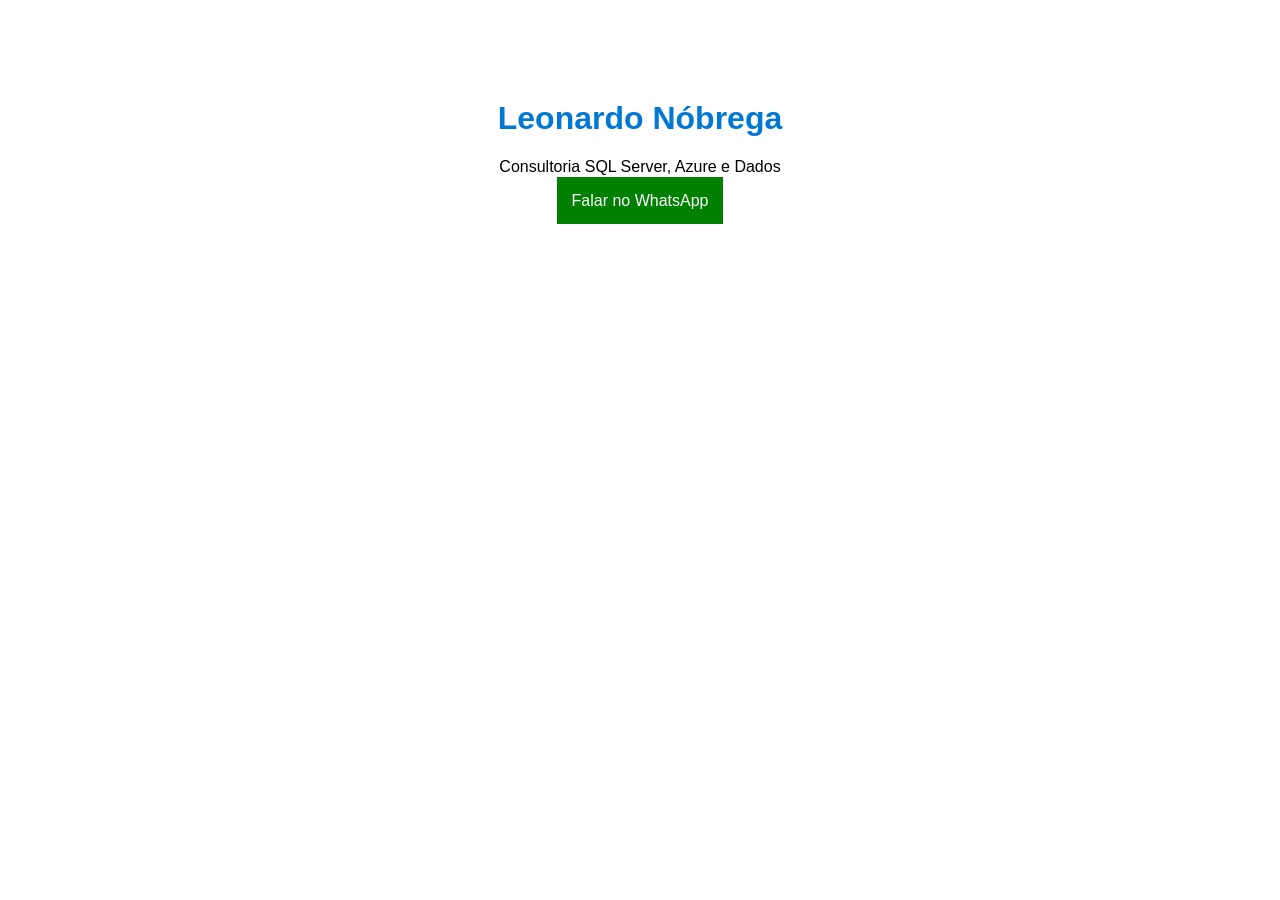
==== index.html @ ef0f376b "Primeira versão" ====
<!DOCTYPE html>
<html>

<head>
    <title>Minha Landing Page</title>
    <link rel="stylesheet" href="style.css">
</head>

<body>
    <h1>Leonardo Nóbrega</h1>
    <p>Consultoria SQL Server, Azure e Dados</p>

    <a href="https://wa.me/5511999999999">
        Falar no WhatsApp
    </a>
</body>

</html>
---- style.css ----
body {
    font-family: Arial;
    text-align: center;
    margin-top: 100px;
}

h1 {
    color: #0078D4;
}

a {
    background: green;
    color: white;
    padding: 15px;
    text-decoration: none;
}
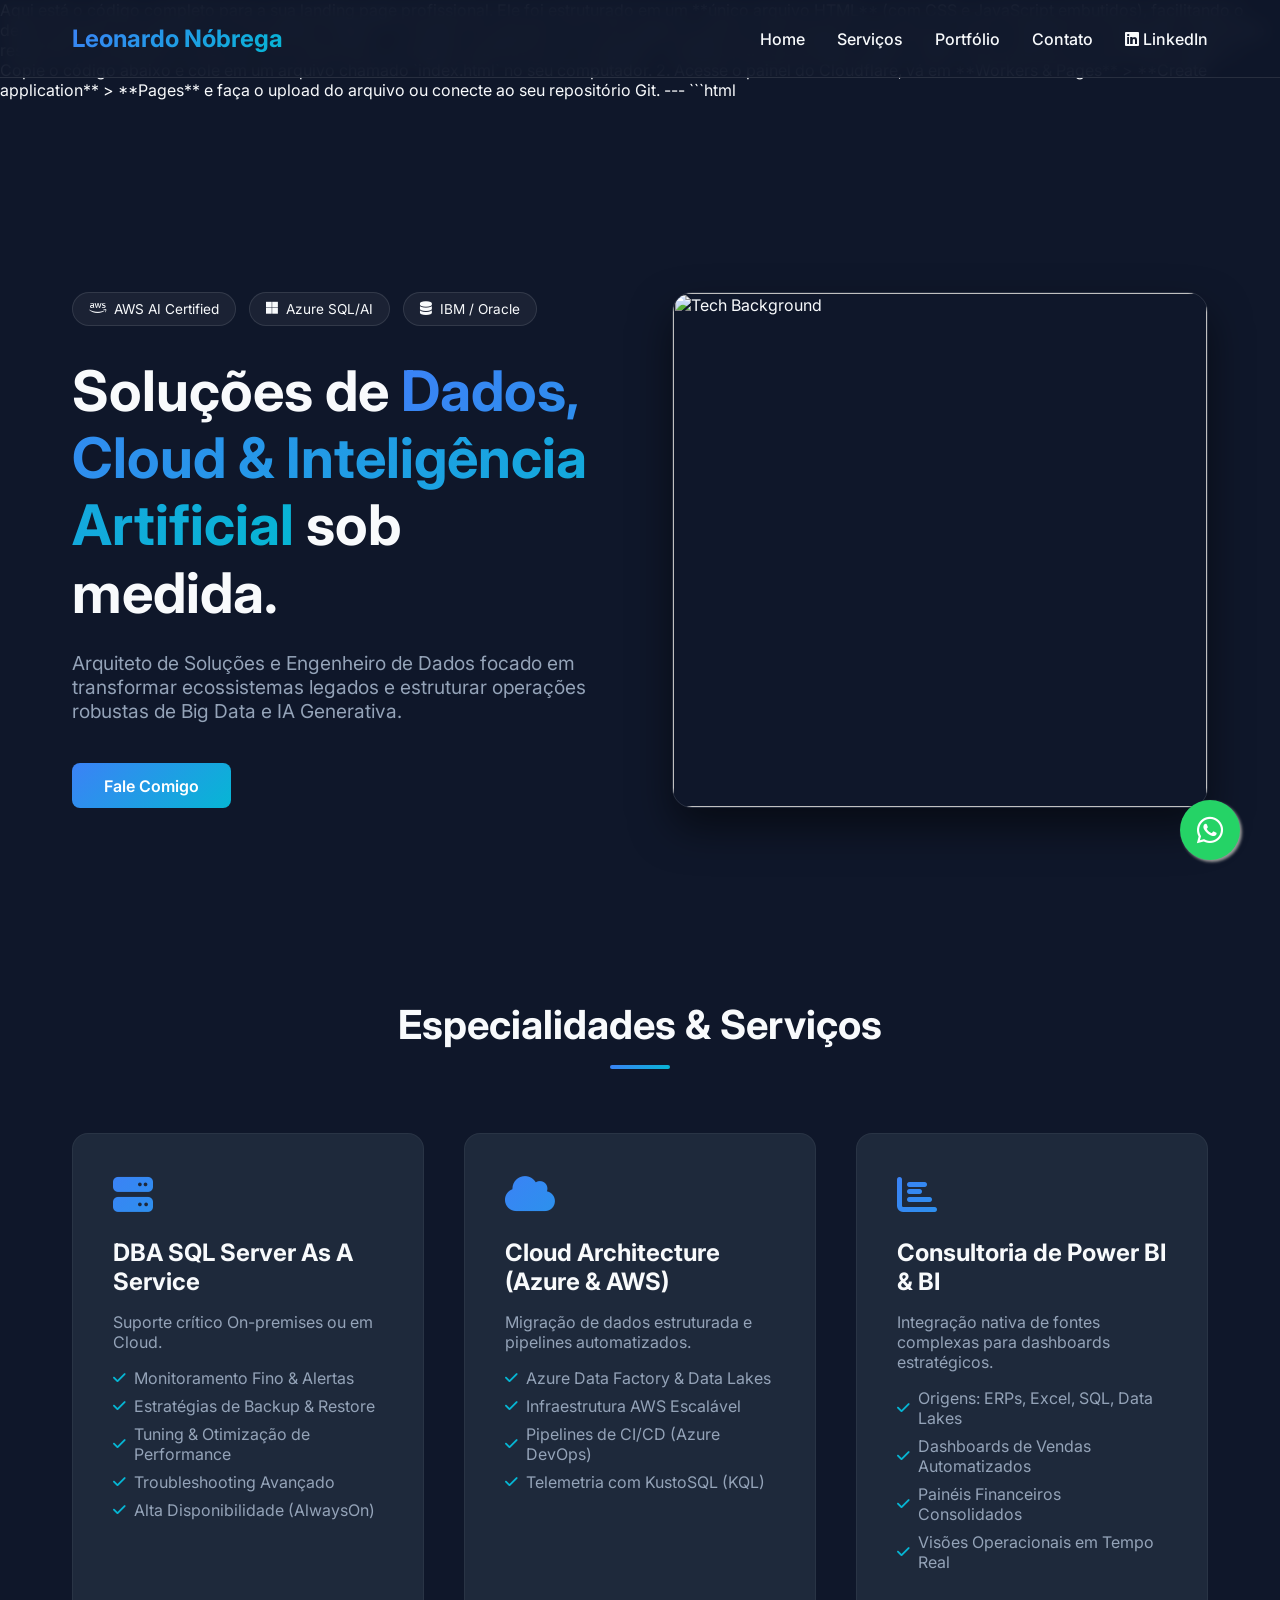
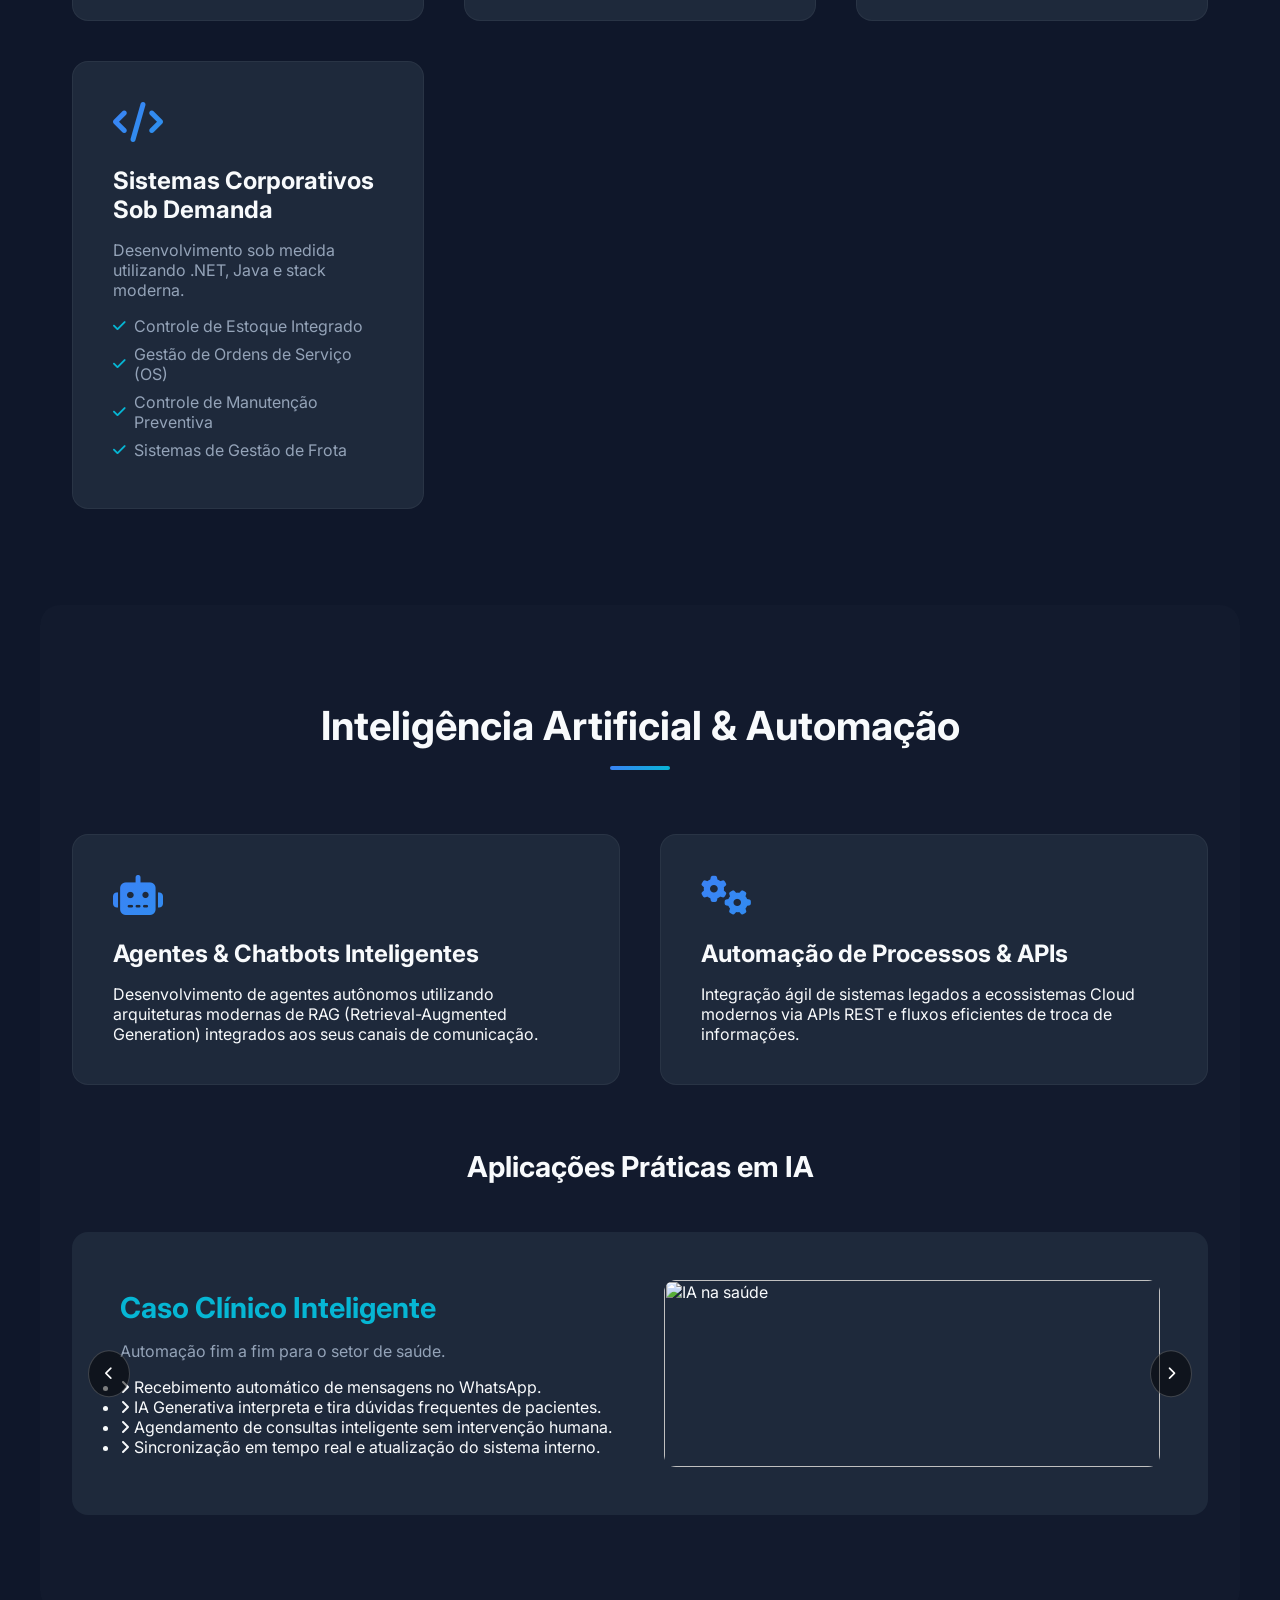
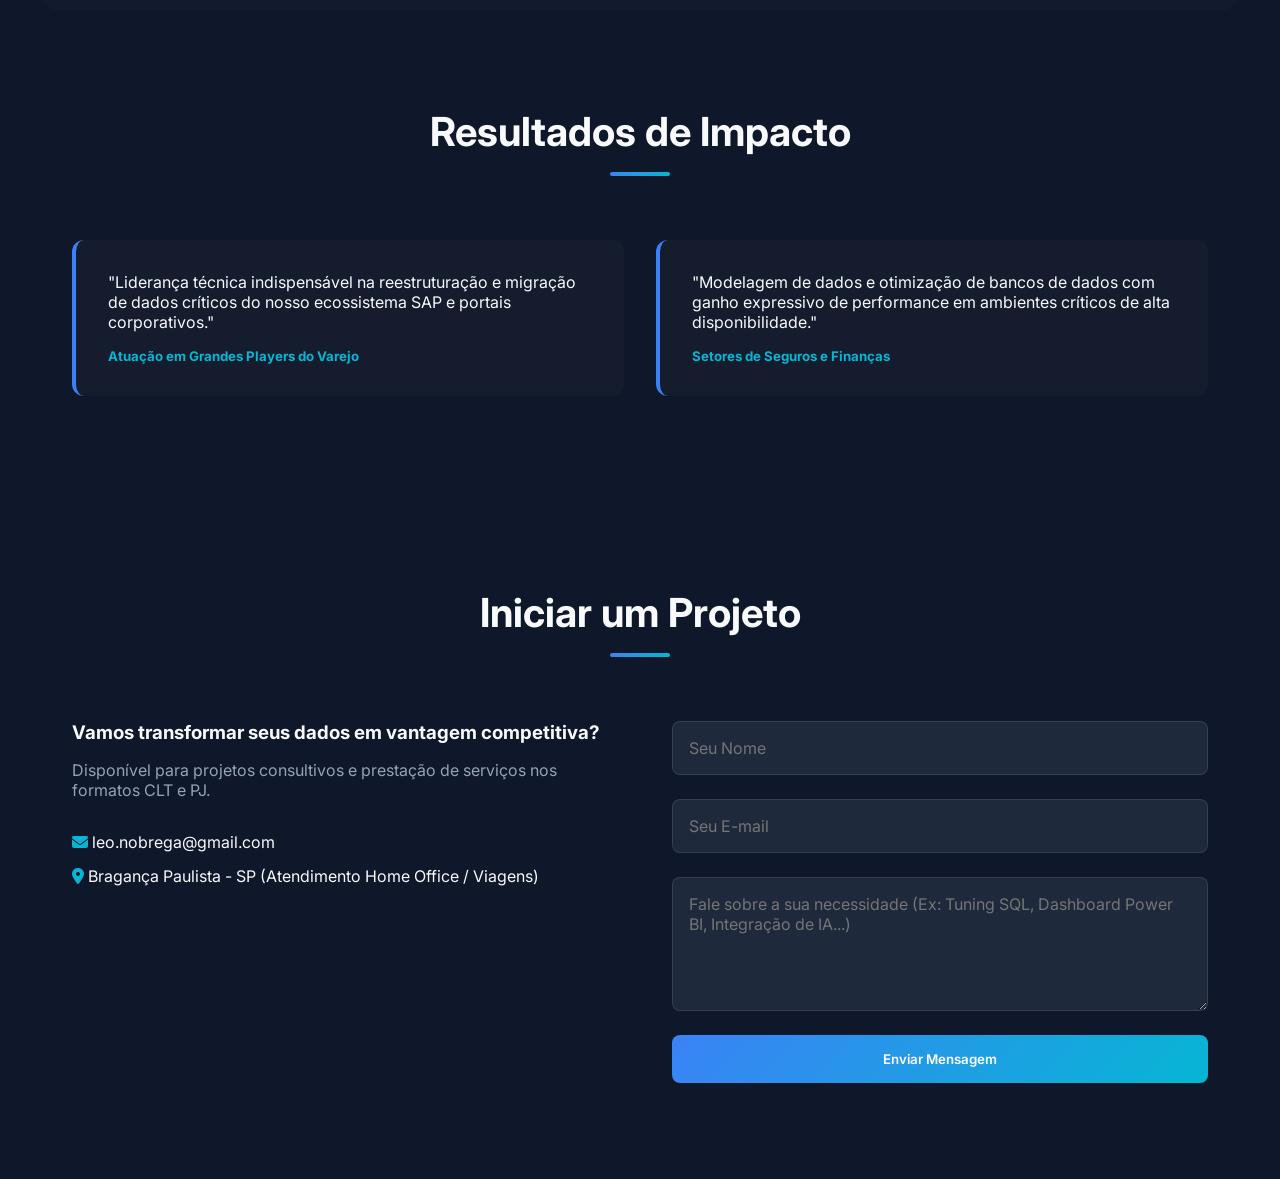
==== commit 1f162c95: "Primeira versao atualizada" ====
--- a/index.html
+++ b/index.html
@@ -1,18 +1,672 @@
+Aqui está o código completo para a sua landing page profissional. Ele foi estruturado em um **único arquivo HTML** (com
+CSS e JavaScript embutidos), facilitando o deploy gratuito e imediato no **Cloudflare Pages**.
+
+O design foi pensado com uma paleta moderna e tecnológica (azul escuro, ciano e detalhes em degradê), totalmente
+responsivo e utilizando ícones do *Font Awesome* e imagens ilustrativas do *Unsplash* voltadas para tecnologia e dados.
+
+### Como publicar no Cloudflare Pages:
+
+1. Copie o código abaixo e cole em um arquivo chamado `index.html` no seu computador.
+2. Acesse o painel do Cloudflare, vá em **Workers & Pages** > **Create application** > **Pages** e faça o upload do
+arquivo ou conecte ao seu repositório Git.
+
+---
+
+```html
 <!DOCTYPE html>
-<html>
+<html lang="pt-BR">
 
 <head>
-    <title>Minha Landing Page</title>
-    <link rel="stylesheet" href="style.css">
+    <meta charset="UTF-8">
+    <meta name="viewport" content="width=device-width, initial-scale=1.0">
+    <title>Leonardo Nóbrega | Solutions Architect & Data Expert</title>
+    <link rel="stylesheet" href="https://cdnjs.cloudflare.com/ajax/libs/font-awesome/6.4.0/css/all.min.css">
+    <link rel="preconnect" href="https://fonts.googleapis.com">
+    <link rel="preconnect" href="https://fonts.gstatic.com" crossorigin>
+    <link href="https://fonts.googleapis.com/css2?family=Inter:wght@300;400;600;700&display=swap" rel="stylesheet">
+
+    <style>
+        :root {
+            --bg-primary: #0f172a;
+            --bg-secondary: #1e293b;
+            --accent-blue: #3b82f6;
+            --accent-cyan: #06b6d4;
+            --text-main: #f8fafc;
+            --text-muted: #94a3b8;
+            --gradient: linear-gradient(135deg, #3b82f6 0%, #06b6d4 100%);
+        }
+
+        * {
+            margin: 0;
+            padding: 0;
+            box-sizing: border-box;
+            font-family: 'Inter', sans-serif;
+            scroll-behavior: smooth;
+        }
+
+        body {
+            background-color: var(--bg-primary);
+            color: var(--text-main);
+            overflow-x: hidden;
+        }
+
+        /* Header & Nav */
+        header {
+            position: fixed;
+            width: 100%;
+            top: 0;
+            z-index: 1000;
+            background: rgba(15, 23, 42, 0.9);
+            backdrop-filter: blur(10px);
+            border-bottom: 1px solid rgba(255, 255, 255, 0.1);
+        }
+
+        .nav-container {
+            max-width: 1200px;
+            margin: 0 auto;
+            padding: 1.5rem 2rem;
+            display: flex;
+            justify-content: space-between;
+            align-items: center;
+        }
+
+        .logo {
+            font-size: 1.5rem;
+            font-weight: 700;
+            background: var(--gradient);
+            -webkit-background-clip: text;
+            -webkit-text-fill-color: transparent;
+        }
+
+        .nav-links {
+            display: flex;
+            list-style: none;
+            gap: 2rem;
+        }
+
+        .nav-links a {
+            color: var(--text-main);
+            text-decoration: none;
+            font-weight: 500;
+            transition: color 0.3s;
+        }
+
+        .nav-links a:hover {
+            color: var(--accent-cyan);
+        }
+
+        .menu-toggle {
+            display: none;
+            font-size: 1.5rem;
+            cursor: pointer;
+        }
+
+        /* Hero Section */
+        .hero {
+            padding: 12rem 2rem 6rem;
+            max-width: 1200px;
+            margin: 0 auto;
+            display: grid;
+            grid-template-columns: 1fr 1fr;
+            gap: 4rem;
+            align-items: center;
+        }
+
+        .hero-text h1 {
+            font-size: 3.5rem;
+            line-height: 1.2;
+            margin-bottom: 1.5rem;
+        }
+
+        .hero-text h1 span {
+            background: var(--gradient);
+            -webkit-background-clip: text;
+            -webkit-text-fill-color: transparent;
+        }
+
+        .hero-text p {
+            color: var(--text-muted);
+            font-size: 1.2rem;
+            margin-bottom: 2.5rem;
+        }
+
+        .hero-image img {
+            width: 100%;
+            border-radius: 20px;
+            box-shadow: 0 20px 40px rgba(0, 0, 0, 0.5);
+            border: 1px solid rgba(255, 255, 255, 0.1);
+        }
+
+        /* Badges/Certificações */
+        .tech-badges {
+            display: flex;
+            flex-wrap: wrap;
+            gap: 0.8rem;
+            margin-bottom: 2rem;
+        }
+
+        .badge {
+            background: rgba(255, 255, 255, 0.05);
+            padding: 0.5rem 1rem;
+            border-radius: 50px;
+            font-size: 0.85rem;
+            border: 1px solid rgba(255, 255, 255, 0.1);
+            display: flex;
+            align-items: center;
+            gap: 0.5rem;
+        }
+
+        /* Seções Gerais */
+        section {
+            padding: 6rem 2rem;
+            max-width: 1200px;
+            margin: 0 auto;
+        }
+
+        .section-title {
+            text-align: center;
+            font-size: 2.5rem;
+            margin-bottom: 4rem;
+            position: relative;
+        }
+
+        .section-title::after {
+            content: '';
+            display: block;
+            width: 60px;
+            height: 4px;
+            background: var(--gradient);
+            margin: 1rem auto 0;
+            border-radius: 2px;
+        }
+
+        /* Grid de Serviços */
+        .services-grid {
+            display: grid;
+            grid-template-columns: repeat(auto-fit, minmax(300px, 1fr));
+            gap: 2.5rem;
+        }
+
+        .service-card {
+            background: var(--bg-secondary);
+            padding: 2.5rem;
+            border-radius: 16px;
+            border: 1px solid rgba(255, 255, 255, 0.05);
+            transition: transform 0.3s, border-color 0.3s;
+        }
+
+        .service-card:hover {
+            transform: translateY(-5px);
+            border-color: var(--accent-cyan);
+        }
+
+        .service-icon {
+            font-size: 2.5rem;
+            margin-bottom: 1.5rem;
+            background: var(--gradient);
+            -webkit-background-clip: text;
+            -webkit-text-fill-color: transparent;
+        }
+
+        .service-card h3 {
+            font-size: 1.5rem;
+            margin-bottom: 1rem;
+        }
+
+        .service-card ul {
+            list-style: none;
+            color: var(--text-muted);
+        }
+
+        .service-card ul li {
+            margin-bottom: 0.5rem;
+            display: flex;
+            align-items: center;
+            gap: 0.5rem;
+        }
+
+        .service-card ul li i {
+            color: var(--accent-cyan);
+            font-size: 0.9rem;
+        }
+
+        /* Carrossel de Projetos */
+        .carousel-container {
+            position: relative;
+            overflow: hidden;
+            margin-top: 3rem;
+            border-radius: 16px;
+        }
+
+        .carousel-track {
+            display: flex;
+            transition: transform 0.5s ease-in-out;
+        }
+
+        .carousel-slide {
+            min-width: 100%;
+            background: var(--bg-secondary);
+            padding: 3rem;
+            display: grid;
+            grid-template-columns: 1fr 1fr;
+            gap: 3rem;
+            align-items: center;
+        }
+
+        .slide-content h4 {
+            font-size: 1.8rem;
+            margin-bottom: 1rem;
+            color: var(--accent-cyan);
+        }
+
+        .slide-img img {
+            width: 100%;
+            border-radius: 12px;
+        }
+
+        .carousel-btn {
+            position: absolute;
+            top: 50%;
+            transform: translateY(-50%);
+            background: rgba(0, 0, 0, 0.5);
+            border: 1px solid rgba(255, 255, 255, 0.2);
+            color: white;
+            padding: 1rem;
+            cursor: pointer;
+            border-radius: 50%;
+            z-index: 10;
+        }
+
+        .prev {
+            left: 1rem;
+        }
+
+        .next {
+            right: 1rem;
+        }
+
+        /* Depoimentos */
+        .testimonials-grid {
+            display: grid;
+            grid-template-columns: repeat(auto-fit, minmax(300px, 1fr));
+            gap: 2rem;
+            margin-top: 3rem;
+        }
+
+        .testimonial-card {
+            background: rgba(255, 255, 255, 0.02);
+            padding: 2rem;
+            border-radius: 12px;
+            border-left: 4px solid var(--accent-blue);
+        }
+
+        /* Formulário de Contato */
+        .contact-container {
+            display: grid;
+            grid-template-columns: 1fr 1fr;
+            gap: 4rem;
+        }
+
+        form {
+            display: flex;
+            flex-direction: column;
+            gap: 1.5rem;
+        }
+
+        .form-group input,
+        .form-group textarea {
+            width: 100%;
+            padding: 1rem;
+            background: var(--bg-secondary);
+            border: 1px solid rgba(255, 255, 255, 0.1);
+            border-radius: 8px;
+            color: white;
+            font-size: 1rem;
+        }
+
+        .btn-submit {
+            background: var(--gradient);
+            color: white;
+            padding: 1rem 2rem;
+            border: none;
+            border-radius: 8px;
+            font-weight: 600;
+            cursor: pointer;
+            transition: opacity 0.3s;
+        }
+
+        .btn-submit:hover {
+            opacity: 0.9;
+        }
+
+        /* Botões Globais */
+        .btn-primary {
+            display: inline-block;
+            background: var(--gradient);
+            color: white;
+            padding: 0.8rem 2rem;
+            border-radius: 8px;
+            text-decoration: none;
+            font-weight: 600;
+            transition: opacity 0.3s;
+        }
+
+        /* WhatsApp Flutuante */
+        .whatsapp-float {
+            position: fixed;
+            bottom: 40px;
+            right: 40px;
+            background-color: #25d366;
+            color: #fff;
+            border-radius: 50px;
+            text-align: center;
+            font-size: 30px;
+            box-shadow: 2px 2px 3px #999;
+            z-index: 100;
+            width: 60px;
+            height: 60px;
+            display: flex;
+            align-items: center;
+            justify-content: center;
+            text-decoration: none;
+            transition: transform 0.3s;
+        }
+
+        .whatsapp-float:hover {
+            transform: scale(1.1);
+        }
+
+        /* Responsividade */
+        @media (max-width: 968px) {
+
+            .hero,
+            .carousel-slide,
+            .contact-container {
+                grid-template-columns: 1fr;
+            }
+
+            .hero {
+                padding-top: 8rem;
+                text-align: center;
+            }
+
+            .tech-badges {
+                justify-content: center;
+            }
+
+            .nav-links {
+                display: none;
+            }
+
+            .menu-toggle {
+                display: block;
+            }
+
+            .nav-links.active {
+                display: flex;
+                flex-direction: column;
+                position: absolute;
+                top: 100%;
+                left: 0;
+                width: 100%;
+                background: var(--bg-primary);
+                padding: 2rem;
+                border-bottom: 1px solid rgba(255, 255, 255, 0.1);
+            }
+        }
+    </style>
 </head>
 
 <body>
-    <h1>Leonardo Nóbrega</h1>
-    <p>Consultoria SQL Server, Azure e Dados</p>
-
-    <a href="https://wa.me/5511999999999">
-        Falar no WhatsApp
+
+    <header>
+        <nav class="nav-container">
+            <div class="logo">Leonardo Nóbrega</div>
+            <div class="menu-toggle" id="mobile-menu"><i class="fas fa-bars"></i></div>
+            <ul class="nav-links">
+                <li><a href="#home">Home</a></li>
+                <li><a href="#servicos">Serviços</a></li>
+                <li><a href="#portfolio">Portfólio</a></li>
+                <li><a href="#contato">Contato</a></li>
+                <li><a href="https://linkedin.com/in/leonobrega/" target="_blank"><i class="fab fa-linkedin"></i>
+                        LinkedIn</a></li>
+            </ul>
+        </nav>
+    </header>
+
+    <section class="hero" id="home">
+        <div class="hero-text">
+            <div class="tech-badges">
+                <span class="badge"><i class="fab fa-aws"></i> AWS AI Certified</span>
+                <span class="badge"><i class="fab fa-microsoft"></i> Azure SQL/AI</span>
+                <span class="badge"><i class="fas fa-database"></i> IBM / Oracle</span>
+            </div>
+            <h1>Soluções de <span>Dados, Cloud & Inteligência Artificial</span> sob medida.</h1>
+            <p>Arquiteto de Soluções e Engenheiro de Dados focado em transformar ecossistemas legados e estruturar
+                operações robustas de Big Data e IA Generativa.</p>
+            <a href="#contato" class="btn-primary">Fale Comigo</a>
+        </div>
+        <div class="hero-image">
+            <img src="https://images.unsplash.com/photo-1526374965328-7f61d4dc18c5?auto=format&fit=crop&w=600&q=80"
+                alt="Tech Background">
+        </div>
+    </section>
+
+    <section id="servicos">
+        <h2 class="section-title">Especialidades & Serviços</h2>
+        <div class="services-grid">
+
+            <div class="service-card">
+                <div class="service-icon"><i class="fas fa-server"></i></div>
+                <h3>DBA SQL Server As A Service</h3>
+                <p style="color: var(--text-muted); margin-bottom: 1rem;">Suporte crítico On-premises ou em Cloud.</p>
+                <ul>
+                    <li><i class="fas fa-check"></i> Monitoramento Fino & Alertas</li>
+                    <li><i class="fas fa-check"></i> Estratégias de Backup & Restore</li>
+                    <li><i class="fas fa-check"></i> Tuning & Otimização de Performance</li>
+                    <li><i class="fas fa-check"></i> Troubleshooting Avançado</li>
+                    <li><i class="fas fa-check"></i> Alta Disponibilidade (AlwaysOn)</li>
+                </ul>
+            </div>
+
+            <div class="service-card">
+                <div class="service-icon"><i class="fas fa-cloud"></i></div>
+                <h3>Cloud Architecture (Azure & AWS)</h3>
+                <p style="color: var(--text-muted); margin-bottom: 1rem;">Migração de dados estruturada e pipelines
+                    automatizados.</p>
+                <ul>
+                    <li><i class="fas fa-check"></i> Azure Data Factory & Data Lakes</li>
+                    <li><i class="fas fa-check"></i> Infraestrutura AWS Escalável</li>
+                    <li><i class="fas fa-check"></i> Pipelines de CI/CD (Azure DevOps)</li>
+                    <li><i class="fas fa-check"></i> Telemetria com KustoSQL (KQL)</li>
+                </ul>
+            </div>
+
+            <div class="service-card">
+                <div class="service-icon"><i class="fas fa-chart-bar"></i></div>
+                <h3>Consultoria de Power BI & BI</h3>
+                <p style="color: var(--text-muted); margin-bottom: 1rem;">Integração nativa de fontes complexas para
+                    dashboards estratégicos.</p>
+                <ul>
+                    <li><i class="fas fa-check"></i> Origens: ERPs, Excel, SQL, Data Lakes</li>
+                    <li><i class="fas fa-check"></i> Dashboards de Vendas Automatizados</li>
+                    <li><i class="fas fa-check"></i> Painéis Financeiros Consolidados</li>
+                    <li><i class="fas fa-check"></i> Visões Operacionais em Tempo Real</li>
+                </ul>
+            </div>
+
+            <div class="service-card">
+                <div class="service-icon"><i class="fas fa-code"></i></div>
+                <h3>Sistemas Corporativos Sob Demanda</h3>
+                <p style="color: var(--text-muted); margin-bottom: 1rem;">Desenvolvimento sob medida utilizando .NET,
+                    Java e stack moderna.</p>
+                <ul>
+                    <li><i class="fas fa-check"></i> Controle de Estoque Integrado</li>
+                    <li><i class="fas fa-check"></i> Gestão de Ordens de Serviço (OS)</li>
+                    <li><i class="fas fa-check"></i> Controle de Manutenção Preventiva</li>
+                    <li><i class="fas fa-check"></i> Sistemas de Gestão de Frota</li>
+                </ul>
+            </div>
+        </div>
+    </section>
+
+    <section id="ia-automacao" style="background: rgba(255,255,255,0.01); border-radius: 20px;">
+        <h2 class="section-title">Inteligência Artificial & Automação</h2>
+        <div class="services-grid">
+            <div class="service-card">
+                <div class="service-icon"><i class="fas fa-robot"></i></div>
+                <h3>Agentes & Chatbots Inteligentes</h3>
+                <p>Desenvolvimento de agentes autônomos utilizando arquiteturas modernas de RAG (Retrieval-Augmented
+                    Generation) integrados aos seus canais de comunicação.</p>
+            </div>
+            <div class="service-card">
+                <div class="service-icon"><i class="fas fa-cogs"></i></div>
+                <h3>Automação de Processos & APIs</h3>
+                <p>Integração ágil de sistemas legados a ecossistemas Cloud modernos via APIs REST e fluxos eficientes
+                    de troca de informações.</p>
+            </div>
+        </div>
+
+        <h3 style="text-align: center; margin-top: 4rem; font-size: 1.8rem;">Aplicações Práticas em IA</h3>
+        <div class="carousel-container">
+            <button class="carousel-btn prev" id="prevBtn"><i class="fas fa-chevron-left"></i></button>
+            <button class="carousel-btn next" id="nextBtn"><i class="fas fa-chevron-right"></i></button>
+            <div class="carousel-track" id="track">
+
+                <div class="carousel-slide">
+                    <div class="slide-content">
+                        <h4>Caso Clínico Inteligente</h4>
+                        <p style="color: var(--text-muted); margin-bottom: 1rem;">Automação fim a fim para o setor de
+                            saúde.</p>
+                        <ul>
+                            <li><i class="fas fa-angle-right"></i> Recebimento automático de mensagens no WhatsApp.</li>
+                            <li><i class="fas fa-angle-right"></i> IA Generativa interpreta e tira dúvidas frequentes de
+                                pacientes.</li>
+                            <li><i class="fas fa-angle-right"></i> Agendamento de consultas inteligente sem intervenção
+                                humana.</li>
+                            <li><i class="fas fa-angle-right"></i> Sincronização em tempo real e atualização do sistema
+                                interno.</li>
+                        </ul>
+                    </div>
+                    <div class="slide-img">
+                        <img src="https://images.unsplash.com/photo-1516321318423-f06f85e504b3?auto=format&fit=crop&w=500&q=80"
+                            alt="IA na saúde">
+                    </div>
+                </div>
+
+                <div class="carousel-slide">
+                    <div class="slide-content">
+                        <h4>Análise Preditiva e Data Mining</h4>
+                        <p style="color: var(--text-muted); margin-bottom: 1rem;">Arquitetura focada em resultados de
+                            mercado.</p>
+                        <ul>
+                            <li><i class="fas fa-angle-right"></i> Triagem automatizada de grandes volumes de leads
+                                corporativos.</li>
+                            <li><i class="fas fa-angle-right"></i> Modelos de Machine Learning e clusterização de
+                                comportamento.</li>
+                            <li><i class="fas fa-angle-right"></i> Aplicação direta em grandes contas financeiras e
+                                telecom.</li>
+                        </ul>
+                    </div>
+                    <div class="slide-img">
+                        <img src="https://images.unsplash.com/photo-1551288049-bebda4e38f71?auto=format&fit=crop&w=500&q=80"
+                            alt="Data Mining">
+                    </div>
+                </div>
+
+            </div>
+        </div>
+    </section>
+
+    <section id="portfolio">
+        <h2 class="section-title">Resultados de Impacto</h2>
+        <div class="testimonials-grid">
+            <div class="testimonial-card">
+                <p>"Liderança técnica indispensável na reestruturação e migração de dados críticos do nosso ecossistema
+                    SAP e portais corporativos."</p>
+                <h5 style="margin-top: 1rem; color: var(--accent-cyan);">Atuação em Grandes Players do Varejo</h5>
+            </div>
+            <div class="testimonial-card">
+                <p>"Modelagem de dados e otimização de bancos de dados com ganho expressivo de performance em ambientes
+                    críticos de alta disponibilidade."</p>
+                <h5 style="margin-top: 1rem; color: var(--accent-cyan);">Setores de Seguros e Finanças</h5>
+            </div>
+        </div>
+    </section>
+
+    <section id="contato">
+        <h2 class="section-title">Iniciar um Projeto</h2>
+        <div class="contact-container">
+            <div>
+                <h3>Vamos transformar seus dados em vantagem competitiva?</h3>
+                <p style="color: var(--text-muted); margin-top: 1rem; margin-bottom: 2rem;">Disponível para projetos
+                    consultivos e prestação de serviços nos formatos CLT e PJ.</p>
+                <p><i class="fas fa-envelope" style="color: var(--accent-cyan)"></i> leo.nobrega@gmail.com</p>
+                <p><i class="fas fa-map-marker-alt" style="color: var(--accent-cyan); margin-top: 1rem;"></i> Bragança
+                    Paulista - SP (Atendimento Home Office / Viagens)</p>
+            </div>
+            <div>
+                <form id="contactForm">
+                    <div class="form-group">
+                        <input type="text" placeholder="Seu Nome" required>
+                    </div>
+                    <div class="form-group">
+                        <input type="email" placeholder="Seu E-mail" required>
+                    </div>
+                    <div class="form-group">
+                        <textarea rows="5"
+                            placeholder="Fale sobre a sua necessidade (Ex: Tuning SQL, Dashboard Power BI, Integração de IA...)"
+                            required></textarea>
+                    </div>
+                    <button type="submit" class="btn-submit">Enviar Mensagem</button>
+                </form>
+            </div>
+        </div>
+    </section>
+
+    <a href="https://wa.me/5511994027946?text=Olá%20Leonardo,%20gostaria%20de%20entender%20mais%20sobre%20suas%20soluções%20de%20dados%20e%20IA."
+        class="whatsapp-float" target="_blank">
+        <i class="fab fa-whatsapp"></i>
     </a>
+
+    <script>
+        // Menu Mobile Toggle
+        const mobileMenu = document.getElementById('mobile-menu');
+        const navLinks = document.querySelector('.nav-links');
+
+        mobileMenu.addEventListener('click', () => {
+            navLinks.classList.toggle('active');
+        });
+
+        // Controle do Carrossel de Projetos
+        const track = document.getElementById('track');
+        const slides = Array.from(track.children);
+        const nextButton = document.getElementById('nextBtn');
+        const prevButton = document.getElementById('prevBtn');
+        let currentIndex = 0;
+
+        function updateCarousel() {
+            track.style.transform = `translateX(-${currentIndex * 100}%)`;
+        }
+
+        nextButton.addEventListener('click', () => {
+            currentIndex = (currentIndex + 1) % slides.length;
+            updateCarousel();
+        });
+
+        prevButton.addEventListener('click', () => {
+            currentIndex = (currentIndex - 1 + slides.length) % slides.length;
+            updateCarousel();
+        });
+
+        // Interceptação simples do Formulário de Contato
+        document.getElementById('contactForm').addEventListener('submit', function (e) {
+            e.preventDefault();
+            alert('Obrigado pelo contato! Esta mensagem simulada foi processada. Para produção, integre com um endpoint do Cloudflare Workers.');
+            this.reset();
+        });
+    </script>
 </body>
 
-</html>+</html>
+
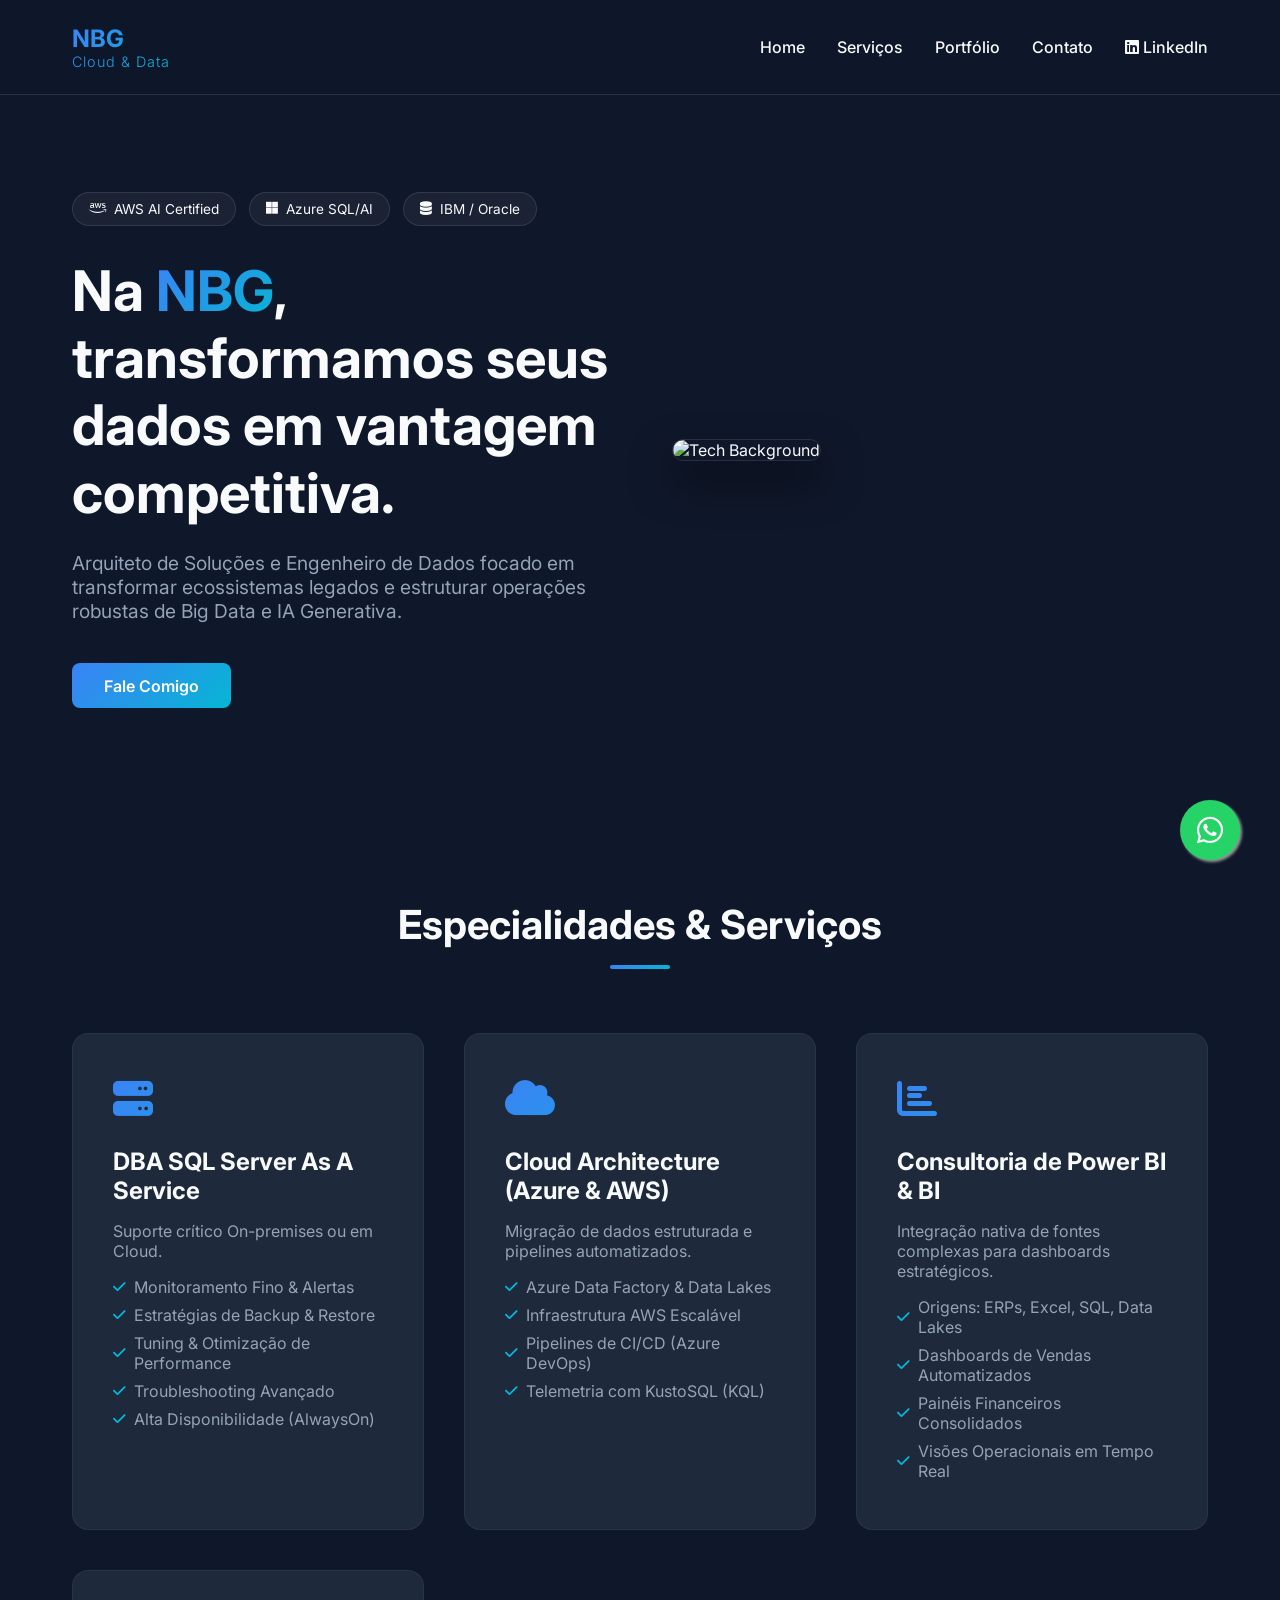
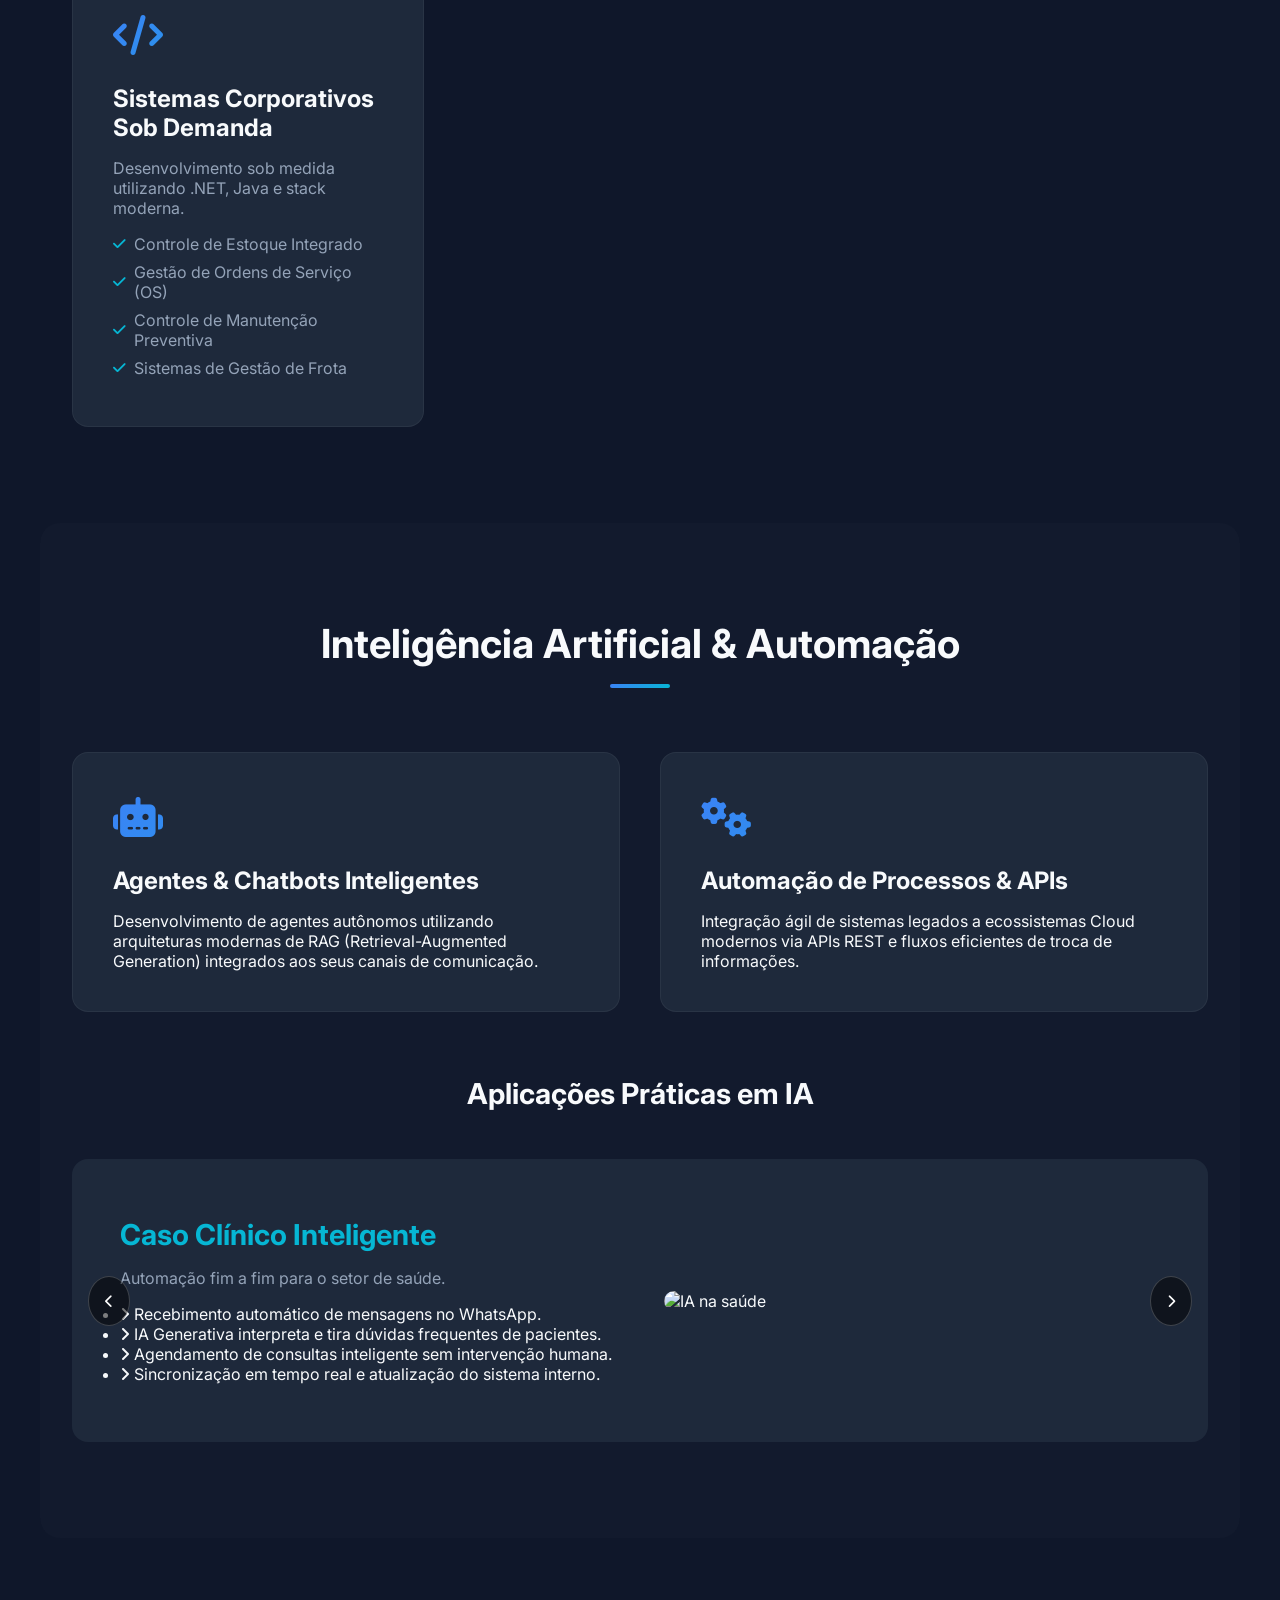
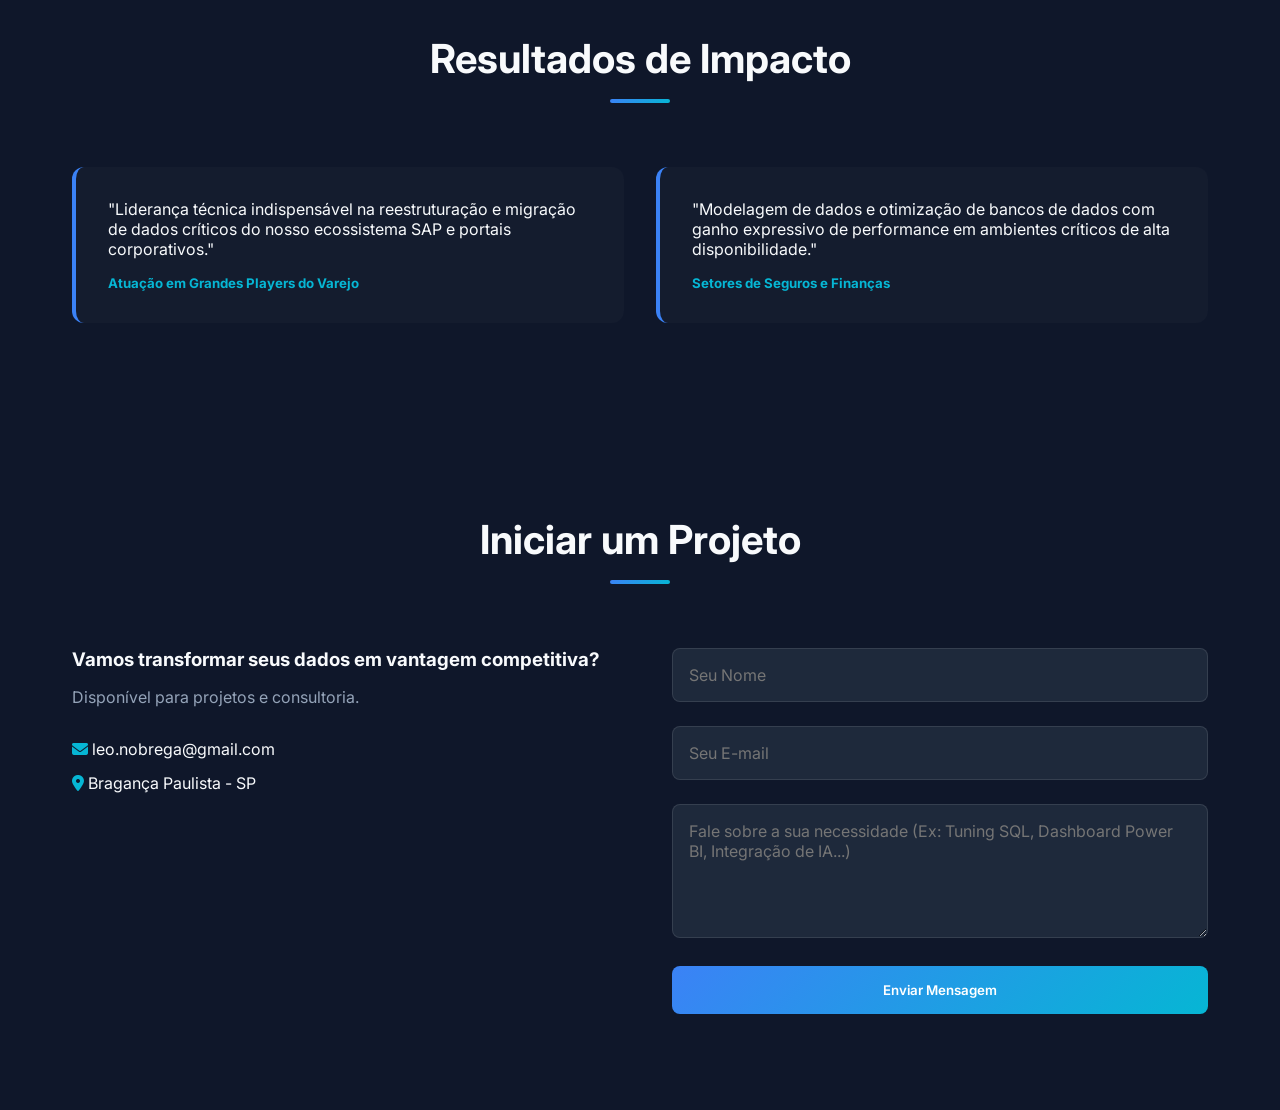
==== commit ee0e25d1: "v1" ====
--- a/index.html
+++ b/index.html
@@ -1,25 +1,10 @@
-Aqui está o código completo para a sua landing page profissional. Ele foi estruturado em um **único arquivo HTML** (com
-CSS e JavaScript embutidos), facilitando o deploy gratuito e imediato no **Cloudflare Pages**.
-
-O design foi pensado com uma paleta moderna e tecnológica (azul escuro, ciano e detalhes em degradê), totalmente
-responsivo e utilizando ícones do *Font Awesome* e imagens ilustrativas do *Unsplash* voltadas para tecnologia e dados.
-
-### Como publicar no Cloudflare Pages:
-
-1. Copie o código abaixo e cole em um arquivo chamado `index.html` no seu computador.
-2. Acesse o painel do Cloudflare, vá em **Workers & Pages** > **Create application** > **Pages** e faça o upload do
-arquivo ou conecte ao seu repositório Git.
-
----
-
-```html
 <!DOCTYPE html>
 <html lang="pt-BR">
 
 <head>
     <meta charset="UTF-8">
     <meta name="viewport" content="width=device-width, initial-scale=1.0">
-    <title>Leonardo Nóbrega | Solutions Architect & Data Expert</title>
+    <title>NBG Cloud & Data Solutions | Soluções Corporativas</title>
     <link rel="stylesheet" href="https://cdnjs.cloudflare.com/ajax/libs/font-awesome/6.4.0/css/all.min.css">
     <link rel="preconnect" href="https://fonts.googleapis.com">
     <link rel="preconnect" href="https://fonts.gstatic.com" crossorigin>
@@ -421,7 +406,9 @@
 
     <header>
         <nav class="nav-container">
-            <div class="logo">Leonardo Nóbrega</div>
+            <div class="logo">NBG <span
+                    style="font-size: 0.9rem; font-weight: 300; display: block; letter-spacing: 1px;">Cloud &
+                    Data</span></div>
             <div class="menu-toggle" id="mobile-menu"><i class="fas fa-bars"></i></div>
             <ul class="nav-links">
                 <li><a href="#home">Home</a></li>
@@ -441,7 +428,8 @@
                 <span class="badge"><i class="fab fa-microsoft"></i> Azure SQL/AI</span>
                 <span class="badge"><i class="fas fa-database"></i> IBM / Oracle</span>
             </div>
-            <h1>Soluções de <span>Dados, Cloud & Inteligência Artificial</span> sob medida.</h1>
+            <!-- <h1>Soluções de <span>Dados, Cloud & Inteligência Artificial</span> sob medida.</h1> -->
+            <h1>Na <span>NBG</span>, transformamos seus dados em vantagem competitiva.</h1>
             <p>Arquiteto de Soluções e Engenheiro de Dados focado em transformar ecossistemas legados e estruturar
                 operações robustas de Big Data e IA Generativa.</p>
             <a href="#contato" class="btn-primary">Fale Comigo</a>
@@ -600,10 +588,10 @@
             <div>
                 <h3>Vamos transformar seus dados em vantagem competitiva?</h3>
                 <p style="color: var(--text-muted); margin-top: 1rem; margin-bottom: 2rem;">Disponível para projetos
-                    consultivos e prestação de serviços nos formatos CLT e PJ.</p>
+                    e consultoria.</p>
                 <p><i class="fas fa-envelope" style="color: var(--accent-cyan)"></i> leo.nobrega@gmail.com</p>
                 <p><i class="fas fa-map-marker-alt" style="color: var(--accent-cyan); margin-top: 1rem;"></i> Bragança
-                    Paulista - SP (Atendimento Home Office / Viagens)</p>
+                    Paulista - SP</p>
             </div>
             <div>
                 <form id="contactForm">
@@ -668,5 +656,4 @@
     </script>
 </body>
 
-</html>
-
+</html>
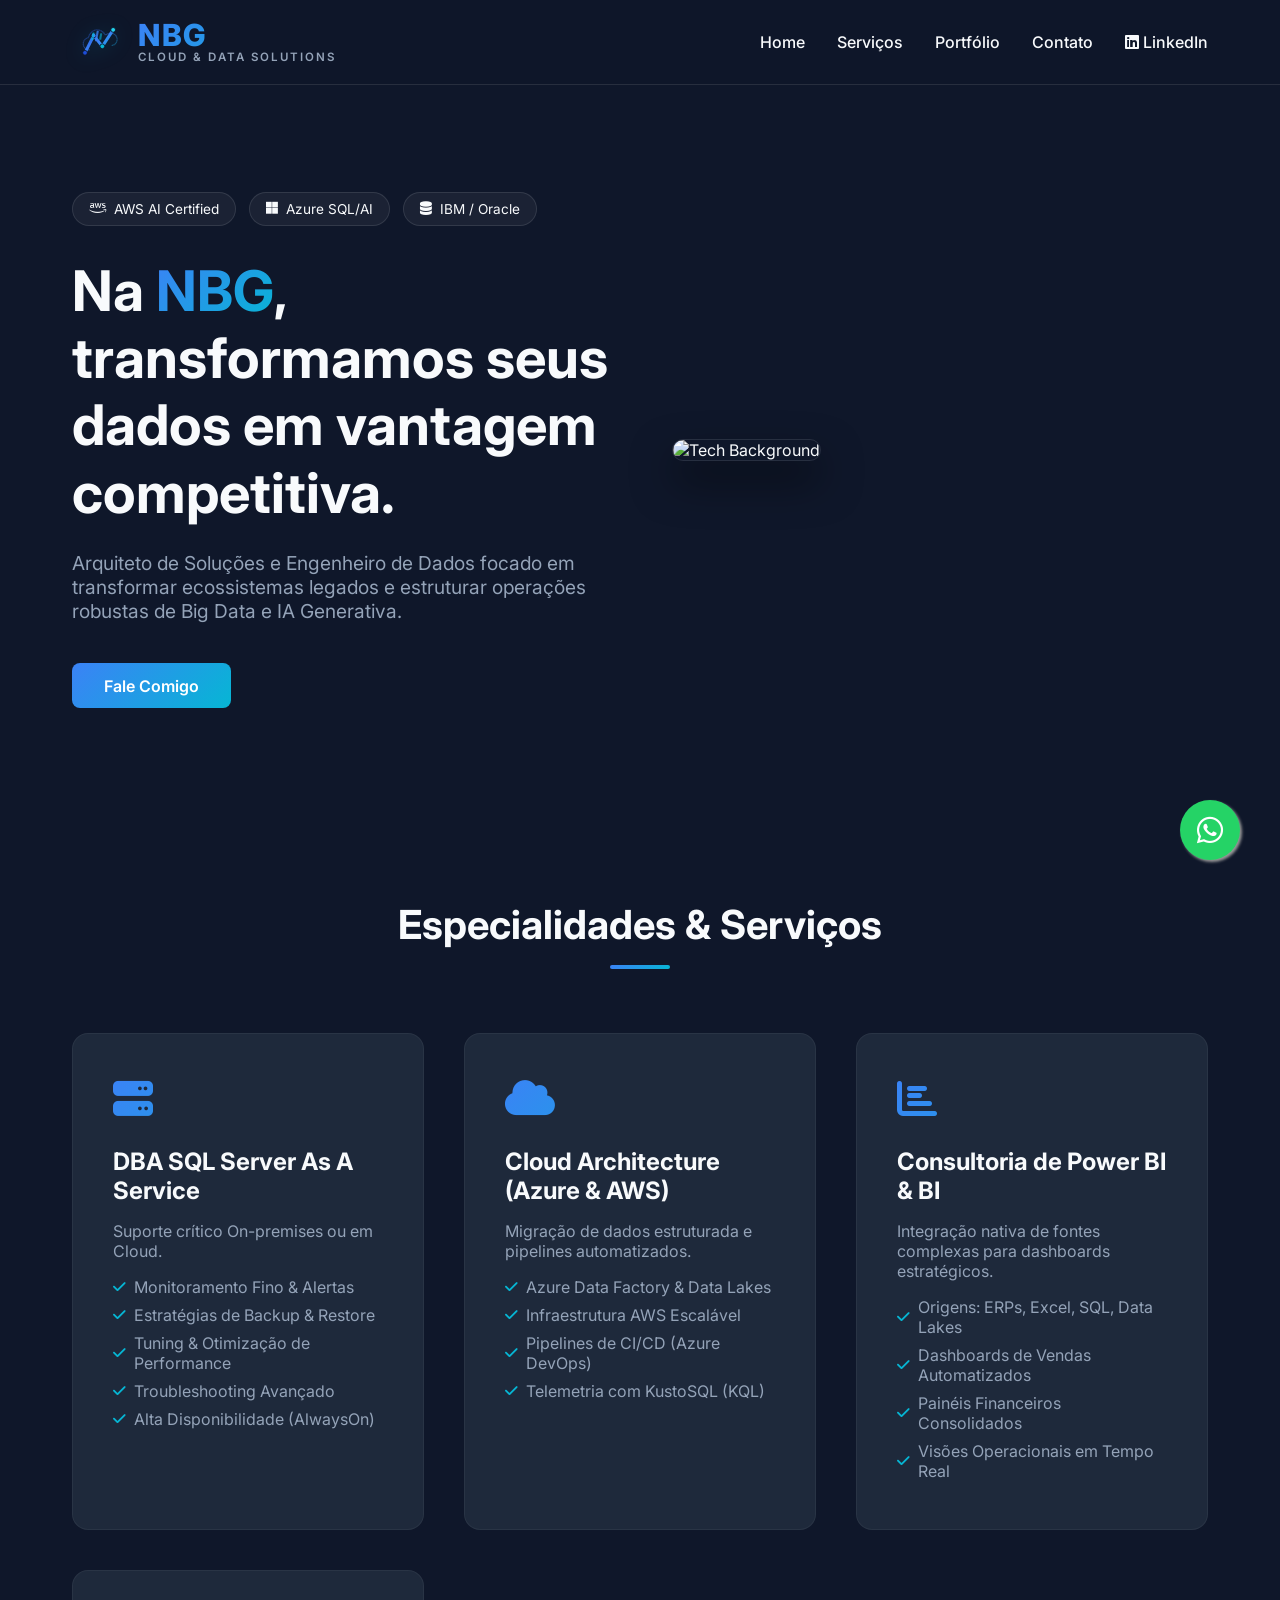
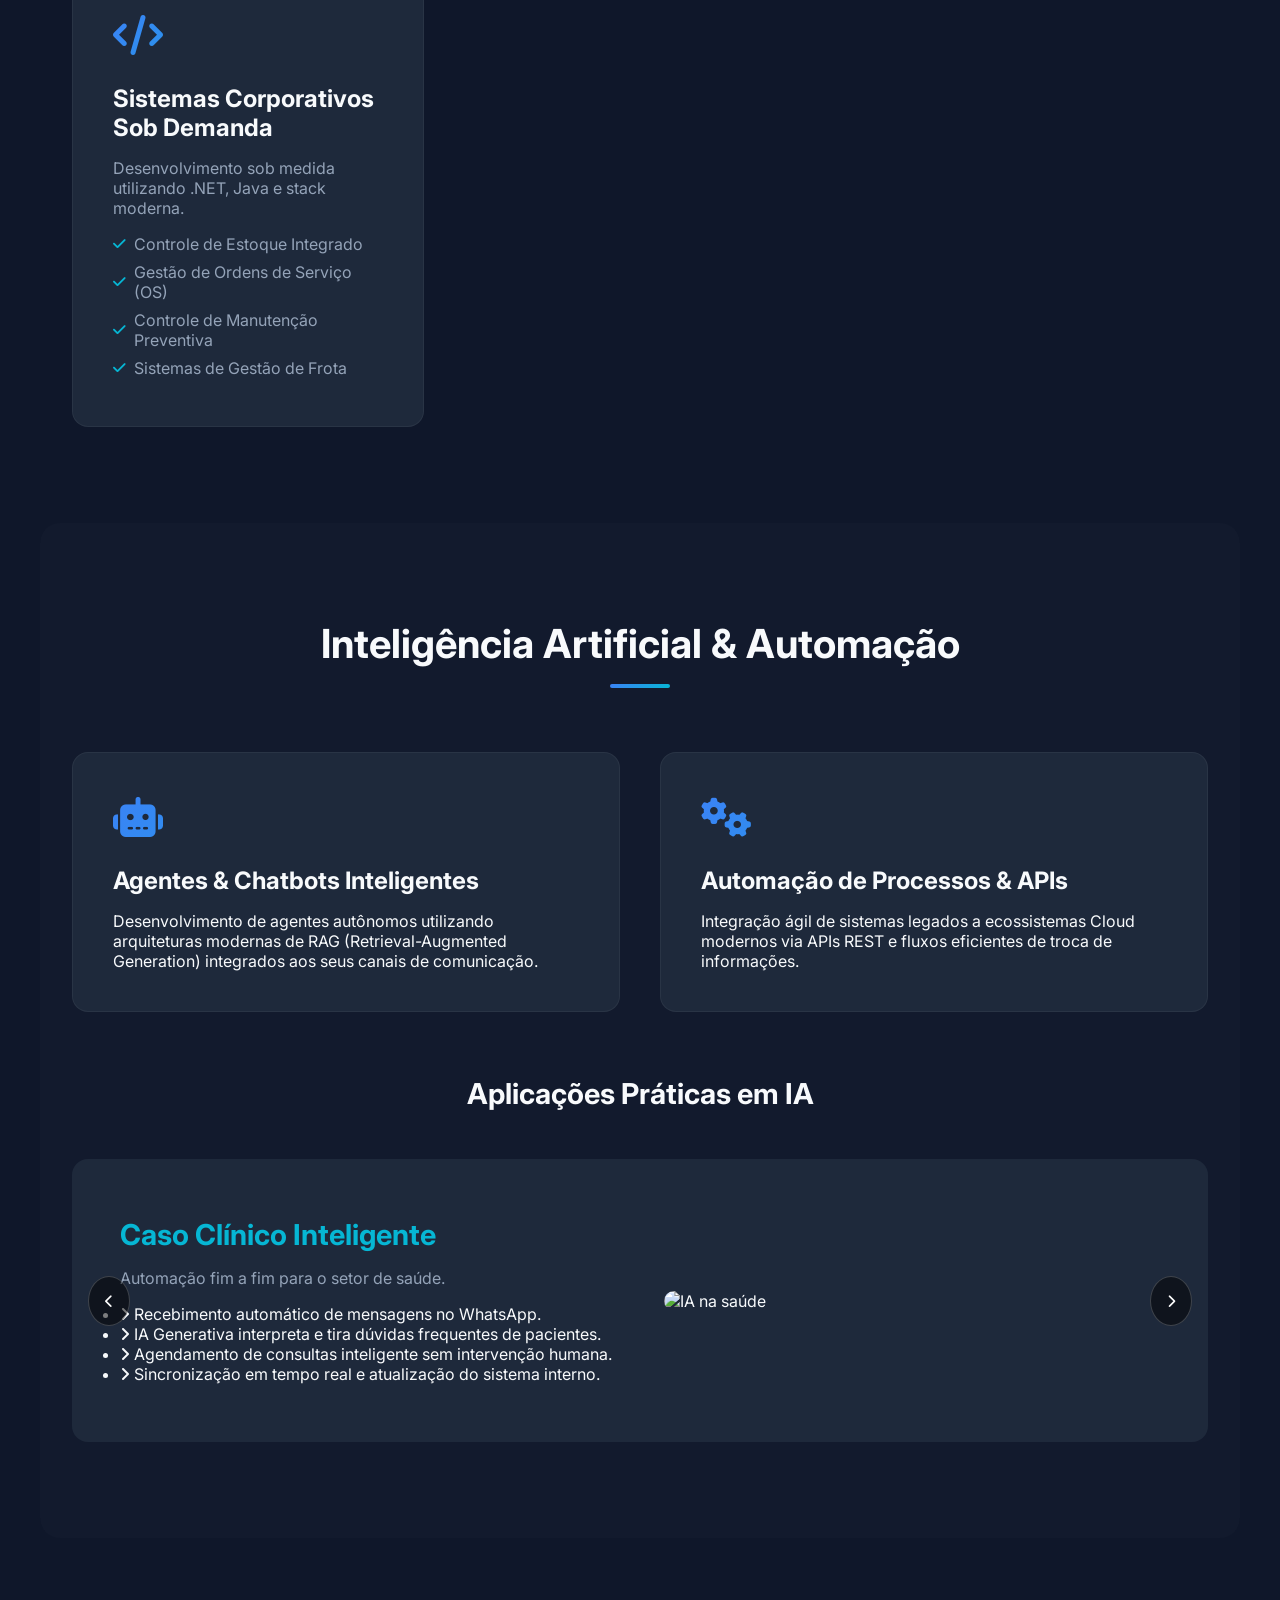
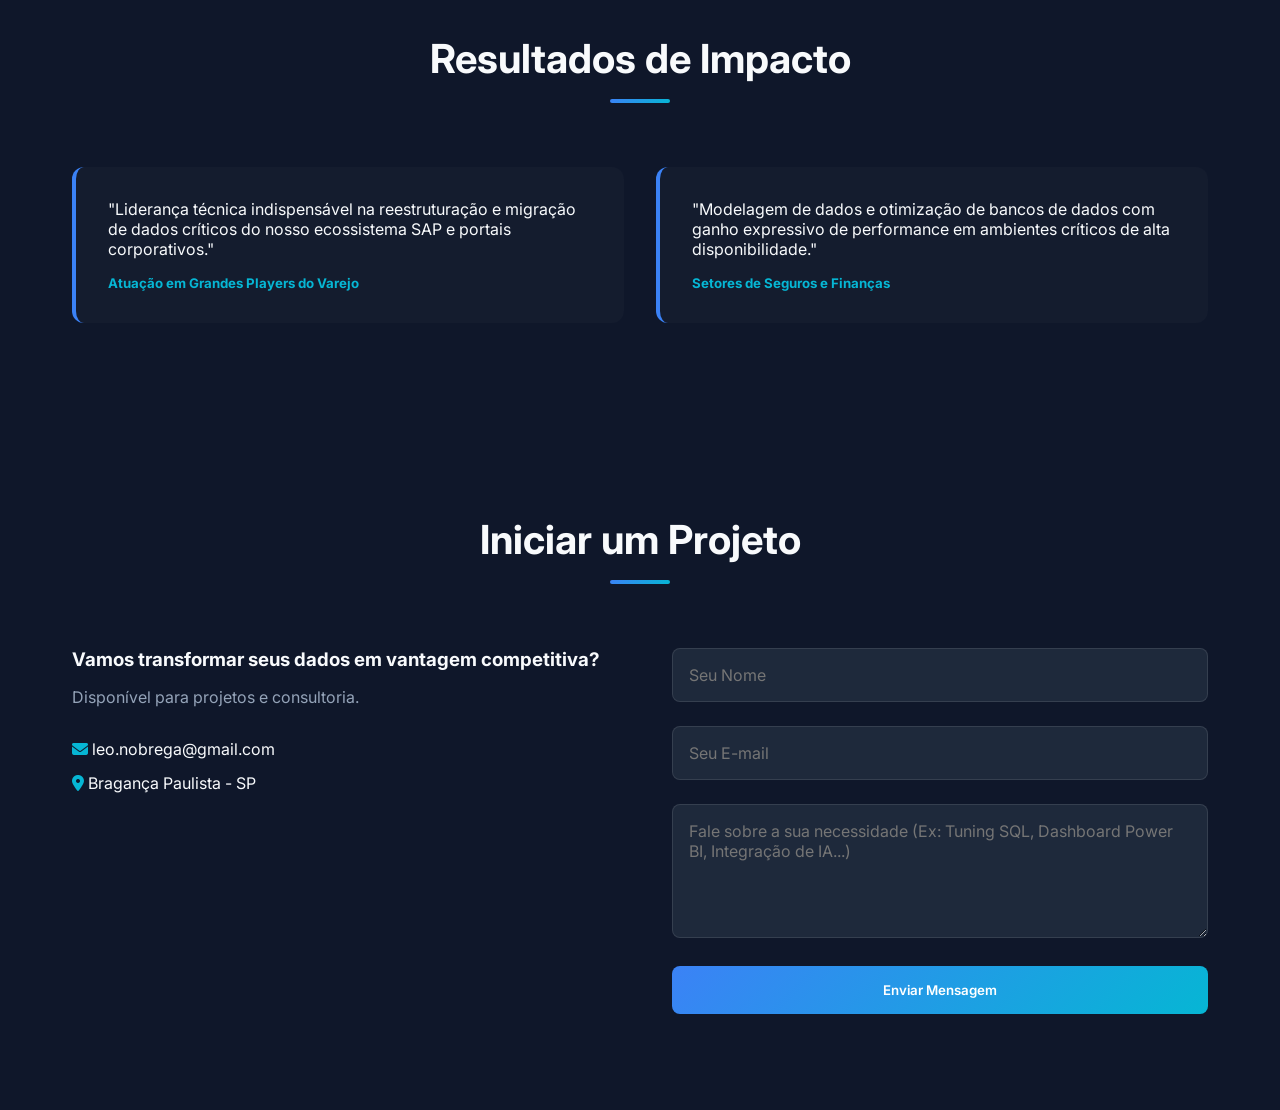
==== commit a42f6b96: "logo vetorizado" ====
--- a/index.html
+++ b/index.html
@@ -49,7 +49,7 @@
         .nav-container {
             max-width: 1200px;
             margin: 0 auto;
-            padding: 1.5rem 2rem;
+            padding: 1rem 2rem;
             display: flex;
             justify-content: space-between;
             align-items: center;
@@ -406,9 +406,42 @@
 
     <header>
         <nav class="nav-container">
-            <div class="logo">NBG <span
-                    style="font-size: 0.9rem; font-weight: 300; display: block; letter-spacing: 1px;">Cloud &
-                    Data</span></div>
+            <div class="logo-container" style="display: flex; align-items: center; gap: 14px;">
+                <svg width="52" height="52" viewBox="0 0 120 120" fill="none" xmlns="http://www.w3.org/2000/svg"
+                    style="filter: drop-shadow(0 2px 10px rgba(6, 182, 212, 0.2));">
+                    <defs>
+                        <linearGradient id="nbg-glow" x1="0%" y1="0%" x2="100%" y2="100%">
+                            <stop offset="0%" stop-color="#1d4ed8" />
+                            <stop offset="50%" stop-color="#3b82f6" />
+                            <stop offset="100%" stop-color="#06b6d4" />
+                        </linearGradient>
+                    </defs>
+                    <path
+                        d="M40 78 C32 78 26 72 26 64 C26 57 31 51 38 50 C40 40 48 32 58 32 C66 32 73 37 77 44 C81 41 85 40 90 40 C98 40 104 46 104 54 C104 62 98 68 90 68"
+                        stroke="url(#nbg-glow)" stroke-width="3" stroke-linecap="round" stroke-dasharray="1 3"
+                        opacity="0.4" />
+                    <path d="M30 85 L50 45 L70 70 L95 32" stroke="url(#nbg-glow)" stroke-width="7"
+                        stroke-linecap="round" stroke-linejoin="round" />
+                    <path d="M50 62 H88" stroke="url(#nbg-glow)" stroke-width="5" stroke-linecap="round" />
+                    <circle cx="30" cy="85" r="5.5" fill="#1d4ed8" stroke="#0f172a" stroke-width="2" />
+                    <circle cx="50" cy="45" r="5.5" fill="#3b82f6" stroke="#0f172a" stroke-width="2" />
+                    <circle cx="70" cy="70" r="5.5" fill="#06b6d4" stroke="#0f172a" stroke-width="2" />
+                    <circle cx="95" cy="32" r="5.5" fill="#22d3ee" stroke="#0f172a" stroke-width="2" />
+                    <rect x="54" y="38" width="5" height="18" rx="1" fill="#06b6d4" opacity="0.7"
+                        transform="skewX(-10)" />
+                    <rect x="63" y="34" width="5" height="24" rx="1" fill="#3b82f6" opacity="0.8"
+                        transform="skewX(-10)" />
+                    <rect x="72" y="40" width="5" height="15" rx="1" fill="#06b6d4" opacity="0.6"
+                        transform="skewX(-10)" />
+                </svg>
+                <div class="logo-text" style="display: flex; flex-direction: column; line-height: 0.95;">
+                    <span
+                        style="font-size: 1.9rem; font-weight: 800; letter-spacing: 1.5px; font-family: 'Inter', sans-serif; background: linear-gradient(135deg, #3b82f6 0%, #06b6d4 100%); -webkit-background-clip: text; -webkit-text-fill-color: transparent;">NBG</span>
+                    <span
+                        style="font-size: 0.72rem; font-weight: 600; color: #94a3b8; letter-spacing: 2px; text-transform: uppercase; font-family: 'Inter', sans-serif; margin-top: 3px; white-space: nowrap;">Cloud
+                        & Data Solutions</span>
+                </div>
+            </div>
             <div class="menu-toggle" id="mobile-menu"><i class="fas fa-bars"></i></div>
             <ul class="nav-links">
                 <li><a href="#home">Home</a></li>
@@ -648,10 +681,35 @@
         });
 
         // Interceptação simples do Formulário de Contato
-        document.getElementById('contactForm').addEventListener('submit', function (e) {
+        document.getElementById('contactForm').addEventListener('submit', async function (e) {
             e.preventDefault();
-            alert('Obrigado pelo contato! Esta mensagem simulada foi processada. Para produção, integre com um endpoint do Cloudflare Workers.');
-            this.reset();
+
+            // Altere para a URL gerada pelo seu Cloudflare Worker
+            const workerUrl = 'https://nbg-form-handler.leo-nobrega.workers.dev';
+
+            const formData = {
+                nome: this.querySelector('input[type="text"]').value,
+                email: this.querySelector('input[type="email"]').value,
+                mensagem: this.querySelector('textarea').value
+            };
+
+            try {
+                const response = await fetch(workerUrl, {
+                    method: 'POST',
+                    headers: { 'Content-Type': 'application/json' },
+                    body: JSON.stringify(formData)
+                });
+
+                if (response.ok) {
+                    alert('Mensagem enviada com sucesso! A NBG entrará em contato em breve.');
+                    this.reset();
+                } else {
+                    alert('Ocorreu um erro ao enviar. Por favor, tente o botão do WhatsApp.');
+                }
+            } catch (error) {
+                console.error('Erro:', error);
+                alert('Erro de conexão. Tente novamente mais tarde.');
+            }
         });
     </script>
 </body>
